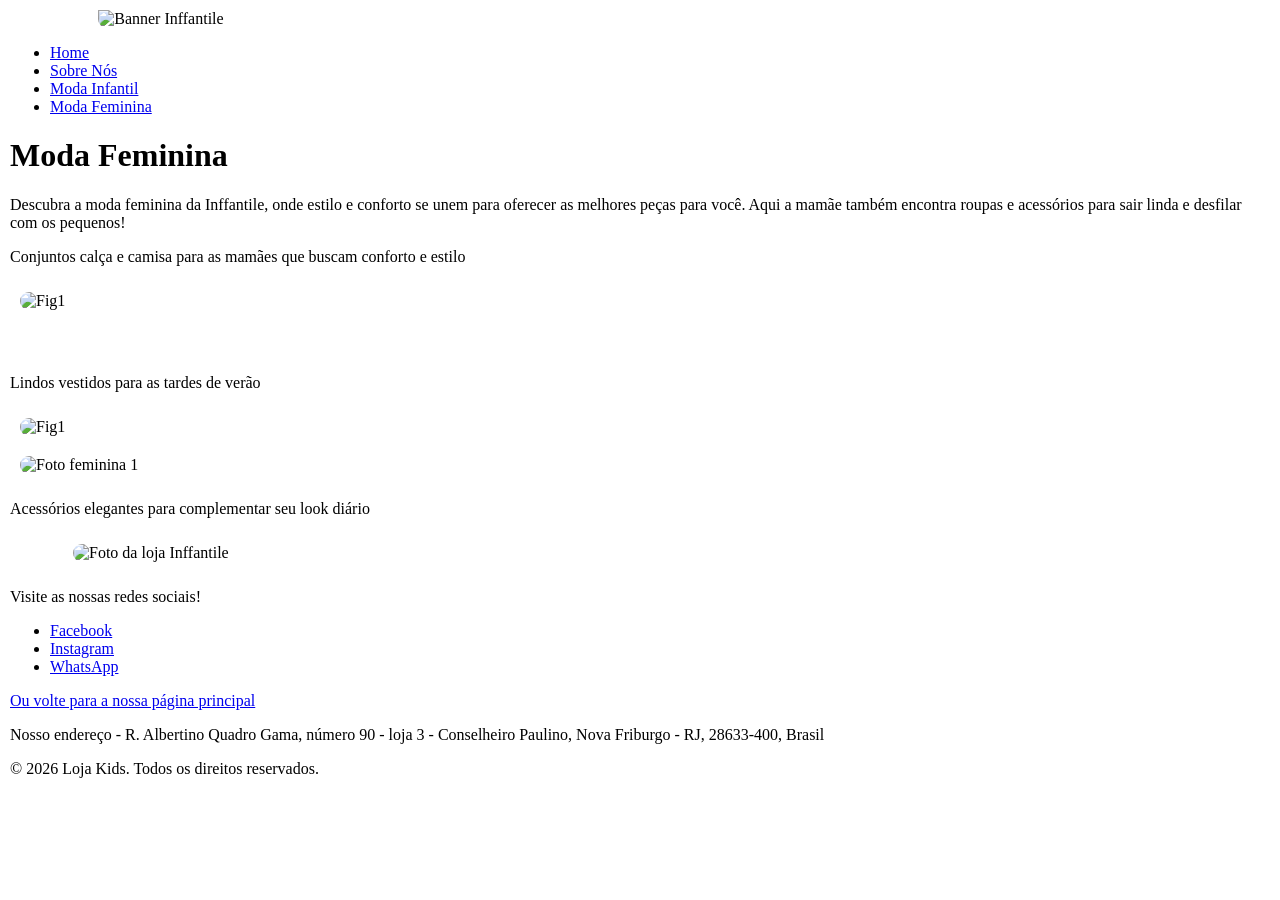
==== inffantilefeminina.html @ 78d74995 "deploy" ====
<!DOCTYPE html>
<html lang="pt-br">
    <head>
    <meta charset="UTF-8">
    <meta name="viewport" content="width=device-width, initial-scale=1.0">
    <link rel="stylesheet" href="Style/style.css">
    <link rel="shortcut icon" href="Imagens/infantille_logo.jpg" type="image/x-icon">
    <title>Inffantile Moda Feminina</title>
    <style>
        body {background-image: url("C:/Users/User/Documents/Estudos/html-css/Projetos/inffantile2/Imagens/biancavandijk-boho-7427541_1920.jpg");
        background-size: cover;
        background-attachment: fixed;
        padding: 10px;
        border-radius: 20px;
        max-width: 1400px;
        margin: 0 auto; /* Centraliza a página horizontalmente */
        min-width: 320px; /* Garante que a página seja legível em telas menores */
    }

        header {
        display: flex;
        justify-content: center;
        align-items: center;
        background-image: none;
        /*background: linear-gradient(to left, #F2CEDF, #c2e7f0, #F2CEDF);
        padding: 0px;
        border-radius: 50px;
        margin: 15px;*/
    }

    </style>

    </head>
    
    <body>
        <header>
            <img src="Imagens/infantille_bannerwide.jpg" alt="Banner Inffantile" height="82%" width="86%" style="display: block; padding:0px; margin: 0 auto; border-radius: 0px 10px 10px 10px;">
        </header>

        <nav class="navbar">
            <ul>
                <li><a href="index.html">Home</a></li>
                <li><a href="inffantilesobre.html">Sobre Nós</a></li>
                <li><a href="inffantileinfantil.html">Moda Infantil</a></li>
                <li><a href="inffantilefeminina.html">Moda Feminina</a></li>
            </ul>
        </nav>

        <main>
            <h1>
                Moda Feminina
            </h1>
            
            <p>
                Descubra a moda feminina da Inffantile, onde estilo e conforto se unem para oferecer as melhores peças para você. Aqui a mamãe também encontra roupas e acessórios para sair linda e desfilar com os pequenos!
            </p>

            <p>Conjuntos calça e camisa para as mamães que buscam conforto e estilo</p>

            <div class="roupasmeninos">
                <div class="fiximagecontainer" id="fpf1">
                <img src="Imagens/hardae-silhouette-7131109_1920.png" width="60%" height="auto" style="display: inline-block; padding:10px; margin: 0 auto; border-radius: 20px; position: relative ;" alt="Fig1">
                </div>

                <div class="fiximagecontainer" id="fpf2">
                <img src="Fotos/girl.jpg" width="80%" height="auto" style="display: inline-block; padding:10px; margin: 0 auto; margin-left: -13%; border-radius: 20px; position: relative ;" alt="Foto feminina 1">
                </div>
            </div>

            <p>
                Lindos vestidos para as tardes de verão
            </p>

            <div class="roupasmeninos">
                <div class="fiximagecontainer" id="fpf1">
                <img src="Fotos/portrait-happy-woman-smiling.jpg" width="110%" height="auto" style="display: inline-block; padding:10px; margin: 0 auto; border-radius: 20px; position: relative ;" alt="Fig1">
                </div>

                <div class="fiximagecontainer" id="fpf2">
                <img src="Imagens/myrandomarts-woman-7411414_1920.png" width="60%" height="auto" style="display: inline-block; padding:10px; margin: 0 auto; margin: left 0;; border-radius: 20px; position: relative ;" alt="Foto feminina 1">
                </div>
            </div>

            <p>Acessórios elegantes para complementar seu look diário</p>

            <div class="roupasmeninos">
                <img src="Imagens/biancavandijk-woman-7835587_1920.jpg" width="90%" height="90%" style="display: block; padding:10px; margin: 0 auto; border-radius: 20px;" alt="Foto da loja Inffantile" alt="Centro">
            </div>


            <p>Visite as nossas redes sociais!</p>
        
            <ul class="lista-horizontal">
                <li> <img src="Imagens/facebook_109862.png" alt=""><a target="_blank" href="https://www.facebook.com/priscila.fabulosakids/?utm_source=ig&amp;utm_medium=social&amp;utm_content=link_in_bio&amp;fbclid=PAZXh0bgNhZW0CMTEAc3J0YwZhcHBfaWQPNTY3MDY3MzQzMzUyNDI3AAGn6FZ3ri74oJneBn3obhAsHiG3uU_cmmT-feMdcYtTDhnrrLf6g2EbUWNn8xQ_aem_6wrNpDz1pK7ffFsp9BUPiw">Facebook</a></li>
                <li><img src="Imagens/instagam_109863.png" alt=""><a target="_blank" href="https://www.instagram.com/inffantile/">Instagram</a></li>
                <li><img src="Imagens/whatsapp_109861.png" alt=""><a target="_blank" href="https://wa.me/5522997038932?text=Olá%20Inffantile!%20Gostaria%20de%20saber%20mais%20sobre%20os%20produtos%20e%20promoções.%20Obrigado!">WhatsApp</a></li>
            </ul>

        </main>
         
        <div class="voltar">
            <a href="index.html">Ou volte para a nossa página principal</a>
        </div>
    
    </body>


    <footer>
        <p>
            Nosso endereço - R. Albertino Quadro Gama, número 90 - loja 3 - Conselheiro Paulino, Nova Friburgo - RJ, 28633-400, Brasil 
        </p>
        
        <p> 
            © 2026 Loja Kids. Todos os direitos reservados.
        </p>
    </footer>

</html>
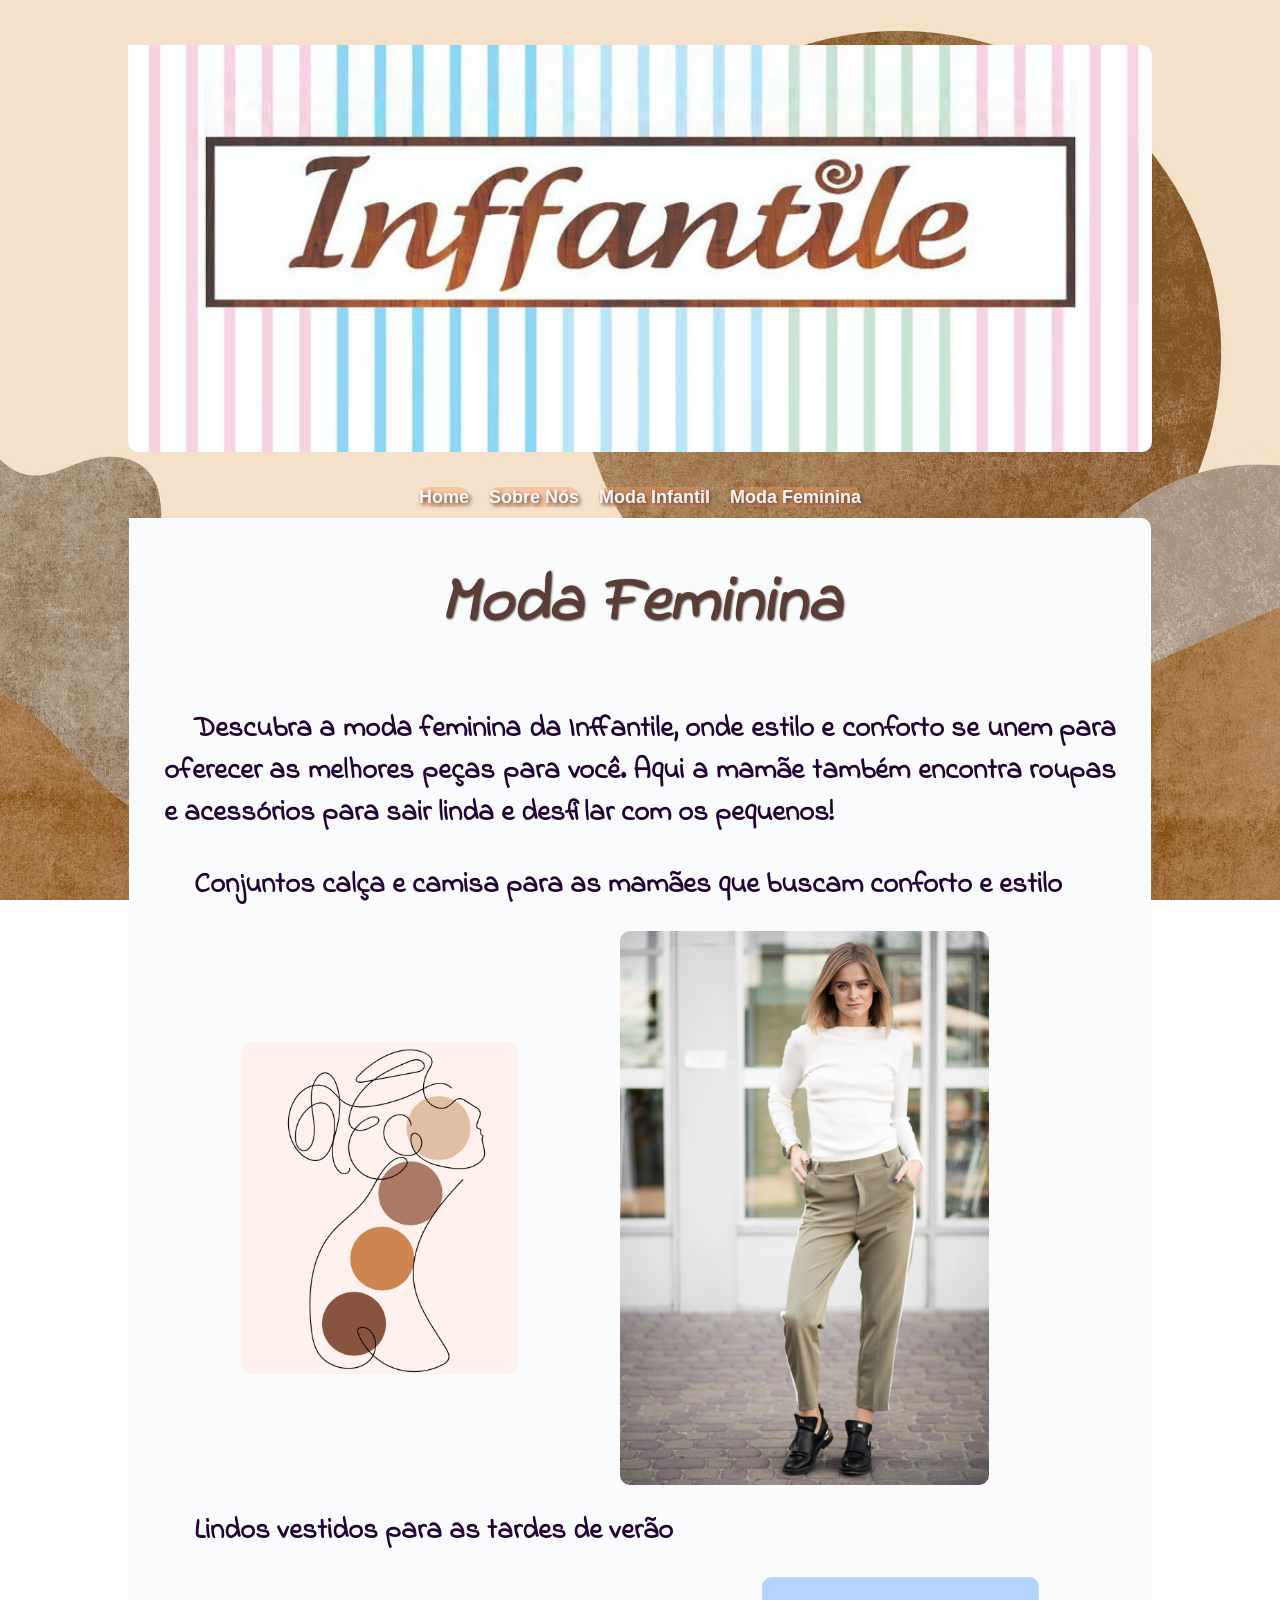
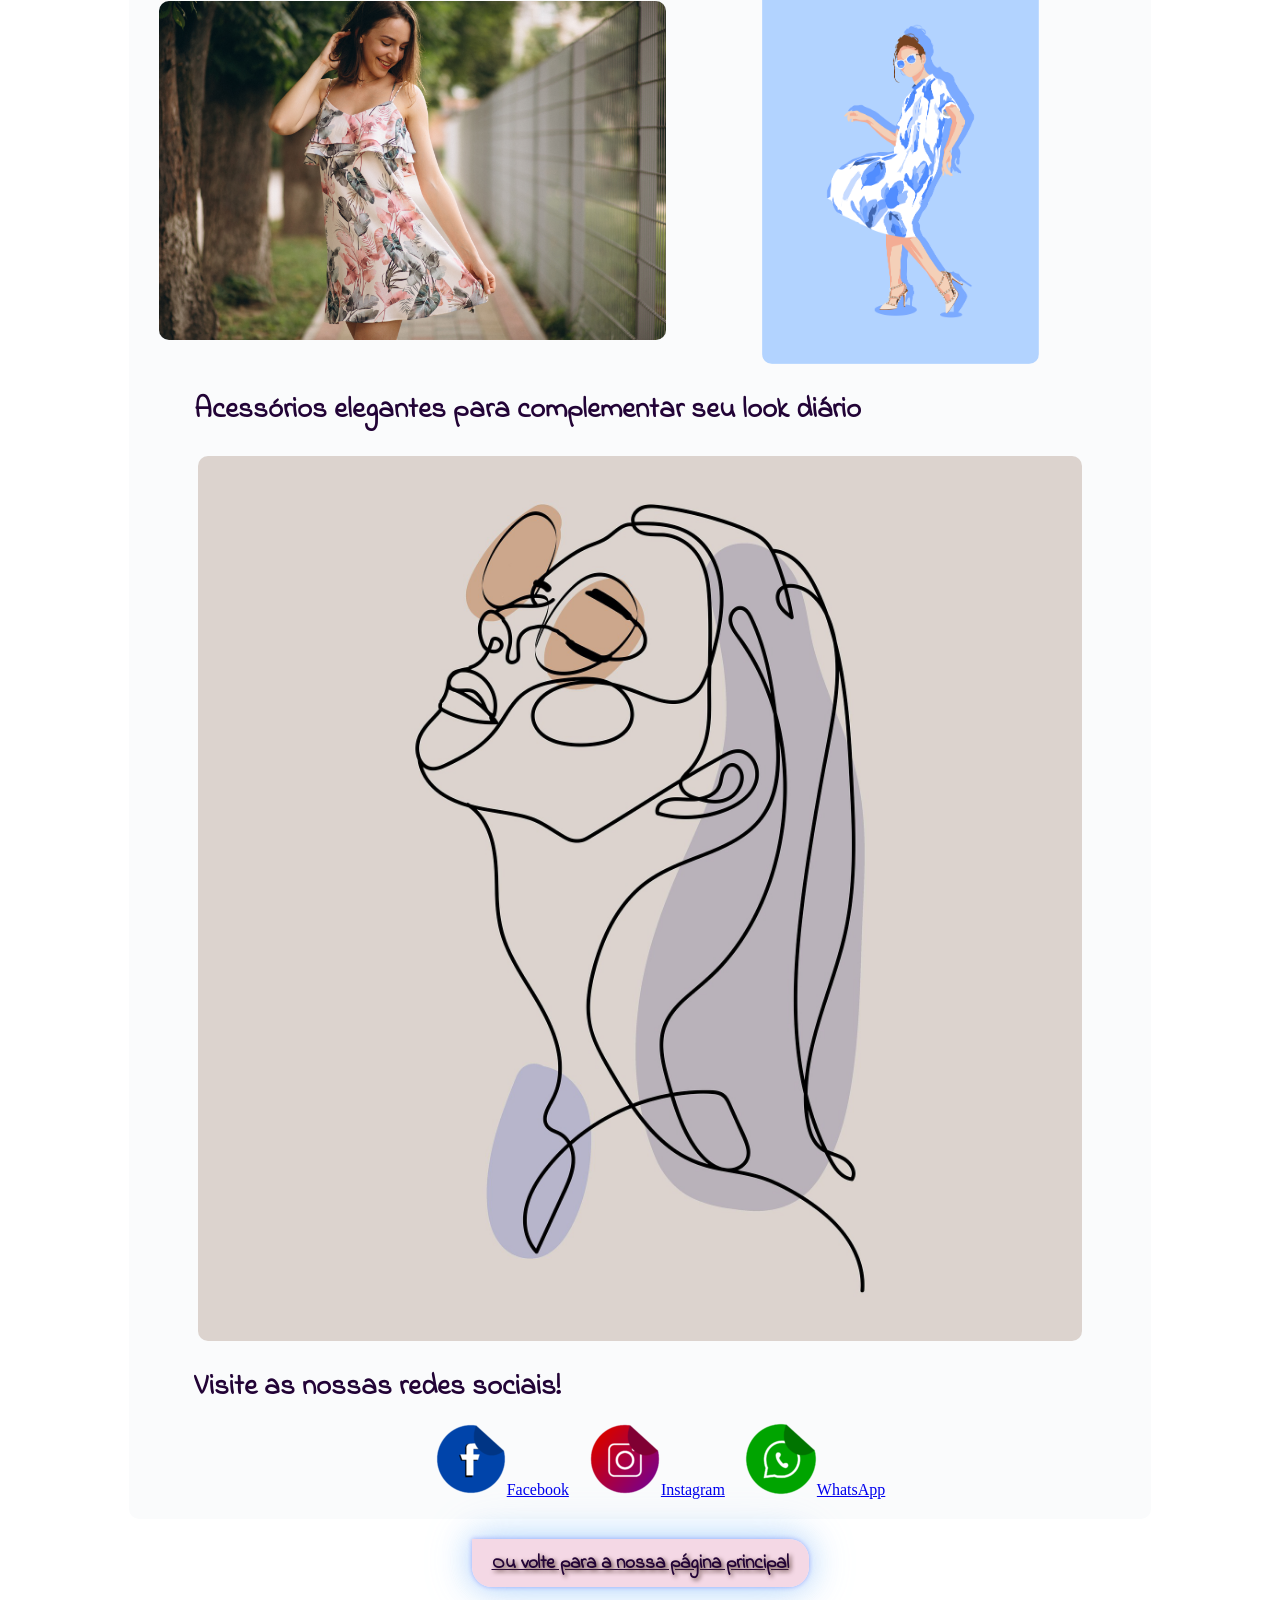
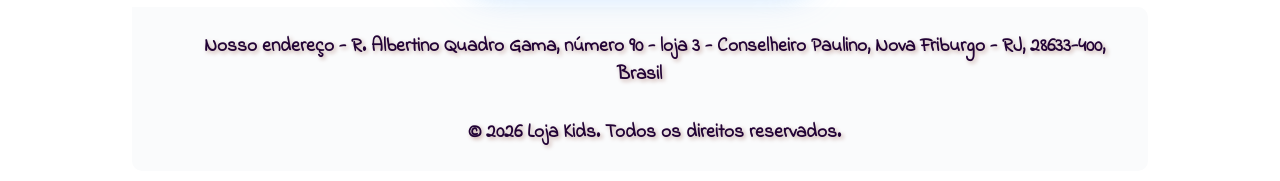
==== commit 412b2085: "fixed links imagens" ====
--- a/inffantilefeminina.html
+++ b/inffantilefeminina.html
@@ -3,11 +3,11 @@
     <head>
     <meta charset="UTF-8">
     <meta name="viewport" content="width=device-width, initial-scale=1.0">
-    <link rel="stylesheet" href="Style/style.css">
-    <link rel="shortcut icon" href="Imagens/infantille_logo.jpg" type="image/x-icon">
+    <link rel="stylesheet" href="/Style/style.css">
+    <link rel="shortcut icon" href="/Imagens/infantille_logo.jpg" type="image/x-icon">
     <title>Inffantile Moda Feminina</title>
     <style>
-        body {background-image: url("C:/Users/User/Documents/Estudos/html-css/Projetos/inffantile2/Imagens/biancavandijk-boho-7427541_1920.jpg");
+        body {background-image: url("/Imagens/biancavandijk-boho-7427541_1920.jpg");
         background-size: cover;
         background-attachment: fixed;
         padding: 10px;
@@ -34,7 +34,7 @@
     
     <body>
         <header>
-            <img src="Imagens/infantille_bannerwide.jpg" alt="Banner Inffantile" height="82%" width="86%" style="display: block; padding:0px; margin: 0 auto; border-radius: 0px 10px 10px 10px;">
+            <img src="/Imagens/infantille_bannerwide.jpg" alt="Banner Inffantile" height="82%" width="86%" style="display: block; padding:0px; margin: 0 auto; border-radius: 0px 10px 10px 10px;">
         </header>
 
         <nav class="navbar">
@@ -59,11 +59,11 @@
 
             <div class="roupasmeninos">
                 <div class="fiximagecontainer" id="fpf1">
-                <img src="Imagens/hardae-silhouette-7131109_1920.png" width="60%" height="auto" style="display: inline-block; padding:10px; margin: 0 auto; border-radius: 20px; position: relative ;" alt="Fig1">
+                <img src="/Imagens/hardae-silhouette-7131109_1920.png" width="60%" height="auto" style="display: inline-block; padding:10px; margin: 0 auto; border-radius: 20px; position: relative ;" alt="Fig1">
                 </div>
 
                 <div class="fiximagecontainer" id="fpf2">
-                <img src="Fotos/girl.jpg" width="80%" height="auto" style="display: inline-block; padding:10px; margin: 0 auto; margin-left: -13%; border-radius: 20px; position: relative ;" alt="Foto feminina 1">
+                <img src="/Fotos/girl.jpg" width="80%" height="auto" style="display: inline-block; padding:10px; margin: 0 auto; margin-left: -13%; border-radius: 20px; position: relative ;" alt="Foto feminina 1">
                 </div>
             </div>
 
@@ -73,27 +73,27 @@
 
             <div class="roupasmeninos">
                 <div class="fiximagecontainer" id="fpf1">
-                <img src="Fotos/portrait-happy-woman-smiling.jpg" width="110%" height="auto" style="display: inline-block; padding:10px; margin: 0 auto; border-radius: 20px; position: relative ;" alt="Fig1">
+                <img src="/Fotos/portrait-happy-woman-smiling.jpg" width="110%" height="auto" style="display: inline-block; padding:10px; margin: 0 auto; border-radius: 20px; position: relative ;" alt="Fig1">
                 </div>
 
                 <div class="fiximagecontainer" id="fpf2">
-                <img src="Imagens/myrandomarts-woman-7411414_1920.png" width="60%" height="auto" style="display: inline-block; padding:10px; margin: 0 auto; margin: left 0;; border-radius: 20px; position: relative ;" alt="Foto feminina 1">
+                <img src="/Imagens/myrandomarts-woman-7411414_1920.png" width="60%" height="auto" style="display: inline-block; padding:10px; margin: 0 auto; margin: left 0;; border-radius: 20px; position: relative ;" alt="Foto feminina 1">
                 </div>
             </div>
 
             <p>Acessórios elegantes para complementar seu look diário</p>
 
             <div class="roupasmeninos">
-                <img src="Imagens/biancavandijk-woman-7835587_1920.jpg" width="90%" height="90%" style="display: block; padding:10px; margin: 0 auto; border-radius: 20px;" alt="Foto da loja Inffantile" alt="Centro">
+                <img src="/Imagens/biancavandijk-woman-7835587_1920.jpg" width="90%" height="90%" style="display: block; padding:10px; margin: 0 auto; border-radius: 20px;" alt="Foto da loja Inffantile" alt="Centro">
             </div>
 
 
             <p>Visite as nossas redes sociais!</p>
         
             <ul class="lista-horizontal">
-                <li> <img src="Imagens/facebook_109862.png" alt=""><a target="_blank" href="https://www.facebook.com/priscila.fabulosakids/?utm_source=ig&amp;utm_medium=social&amp;utm_content=link_in_bio&amp;fbclid=PAZXh0bgNhZW0CMTEAc3J0YwZhcHBfaWQPNTY3MDY3MzQzMzUyNDI3AAGn6FZ3ri74oJneBn3obhAsHiG3uU_cmmT-feMdcYtTDhnrrLf6g2EbUWNn8xQ_aem_6wrNpDz1pK7ffFsp9BUPiw">Facebook</a></li>
-                <li><img src="Imagens/instagam_109863.png" alt=""><a target="_blank" href="https://www.instagram.com/inffantile/">Instagram</a></li>
-                <li><img src="Imagens/whatsapp_109861.png" alt=""><a target="_blank" href="https://wa.me/5522997038932?text=Olá%20Inffantile!%20Gostaria%20de%20saber%20mais%20sobre%20os%20produtos%20e%20promoções.%20Obrigado!">WhatsApp</a></li>
+                <li> <img src="/Imagens/facebook_109862.png" alt=""><a target="_blank" href="https://www.facebook.com/priscila.fabulosakids/?utm_source=ig&amp;utm_medium=social&amp;utm_content=link_in_bio&amp;fbclid=PAZXh0bgNhZW0CMTEAc3J0YwZhcHBfaWQPNTY3MDY3MzQzMzUyNDI3AAGn6FZ3ri74oJneBn3obhAsHiG3uU_cmmT-feMdcYtTDhnrrLf6g2EbUWNn8xQ_aem_6wrNpDz1pK7ffFsp9BUPiw">Facebook</a></li>
+                <li><img src="/Imagens/instagam_109863.png" alt=""><a target="_blank" href="https://www.instagram.com/inffantile/">Instagram</a></li>
+                <li><img src="/Imagens/whatsapp_109861.png" alt=""><a target="_blank" href="https://wa.me/5522997038932?text=Olá%20Inffantile!%20Gostaria%20de%20saber%20mais%20sobre%20os%20produtos%20e%20promoções.%20Obrigado!">WhatsApp</a></li>
             </ul>
 
         </main>
--- a/Style/style.css
+++ b/Style/style.css
@@ -0,0 +1,297 @@
+@charset "UTF-8";
+
+@import url('https://fonts.googleapis.com/css2?family=Caveat+Brush&family=Indie+Flower&display=swap');
+
+@font-face {
+    font-family: 'flanker'; /* Nome que você vai usar */
+    src: url('C:\Users\User\Documents\Estudos\html-css\Projetos\Inffantile\Fonts\FlankerGriffo-BoldItalic\Griffo\Flanker Griffo Italic Bold.otf') format('opentype'); /* Caminho da fonte */
+    font-weight: bolder;
+    font-style: italic;
+}
+
+@font-face {
+    font-family: 'gluten'; /* Nome que você vai usar */
+    src: url("C:\Users\User\Documents\Estudos\html-css\Projetos\Inffantile\Fonts\Gluten\static\Gluten-Bold.ttf") format('opentype'); /* Caminho da fonte */
+    font-weight: bold;
+    font-style: normal;
+}
+
+:root {
+    --primary-color: #F2CEDF;
+    --secondary-color: #8DE0F2;
+    --accent-color: #e99582;
+    --text-color: #220336;
+    --header-color: #593d36;
+    --subheader-color: #361703;
+}
+
+body {
+    background-image: url("/Imagens/fitmedesignpath-flowers-9360325_1920.png");
+    background-size: cover;
+    background-attachment: fixed;
+    padding: 10px;
+    border-radius: 0 20px 20px 20px;
+    max-width: 1400px;
+    margin: 0 auto; /* Centraliza a página horizontalmente */
+    min-width: 320px; /* Garante que a página seja legível em telas menores */
+}
+
+main {
+    background-color: #fafbfc;
+    padding: 20px;
+    border-radius: 0px 10px 10px 10px;
+    max-width: 78%;
+    margin: 10px auto; /* Centraliza o conteúdo principal horizontalmente */
+    min-width: 320px; /* Garante que o conteúdo seja legível em telas menores */
+    height: auto;
+}
+
+footer {
+    min-width: 320px; /* Garante que o rodapé seja legível em telas menores */
+    background-color: #fafbfc;
+    width: 79%;
+    margin: auto;
+    text-align: justify;
+    padding: 10px;
+    color: #220336;
+    font-family: 'Indie Flower', cursive;
+    font-size: 0.8em;
+    margin-top: 20px;
+    border-radius: 0px 10px 10px 10px;
+}
+
+    footer> p {
+        text-align: center;
+        font-size: 1.5em;
+        font-weight: bold;
+        text-shadow: #c5a7a1 2px 2px 4px;
+    }
+
+header {
+    display: flex;
+    justify-content: center;
+    align-items: center;
+    padding: 20px;
+    border-radius: 0px 20px 20px 20px;
+    margin: 15px;
+}
+
+.navbar ul {
+    max-width: 100%;
+    display: flex;
+    list-style: none; /* Remove bolinhas */
+    padding: 0px;
+    gap: 20px; /* Espaço entre os itens */
+    margin: 0px;
+    justify-content: center; /* Centraliza o menu (pode usar flex-start ou space-between) */
+}
+
+.navbar a {
+    max-width: 100%;
+    font-family: Arial, sans-serif;
+    font-size: large;
+    font-weight: bold;
+    text-decoration: none;
+    color: rgb(248, 247, 247);
+    text-shadow: #593d36 2px 2px 4px;
+    background-color: rgba(253, 153, 95, 0.363);
+    border-radius: 15px;
+}
+
+.navbar a:hover {
+    color: rgb(255, 255, 255);
+    text-shadow: 2px 2px 4px rgba(0, 0, 0, 0.5);
+    background-color: rgb(102, 24, 24);
+    border-radius: 15px;
+    padding: 5px;
+}
+
+h1 {
+    font-family: 'indie flower', cursive;
+    text-align: center;
+    color: #593d36;
+    font-size: 4em;
+        @media (max-width:768px) {
+        font-size: 3.2em;
+        }
+        @media (max-width:375px) {
+        font-size: 2.5em;
+        }
+    font-weight: bolder;
+    font-style: italic;
+    text-decoration: none;
+    text-shadow: #5a4844 1px 1px 2px;
+    margin-top: 20px;
+}
+
+h2 {
+    font-family: 'indie flower', cursive;
+    text-align: center;
+    padding: 20px;
+    color: #220336;
+    font-size: 2.8em;
+        @media (max-width:768px) {
+        font-size: 2.2em;
+        }
+        @media (max-width:375px) {
+        font-size: 1.8em;
+        }
+    font-weight: bold;
+    font-style: italic;
+    text-decoration: none;
+    text-shadow: #c5a7a1 2px 2px 4px;
+}
+
+p {
+  font-family: "Indie Flower", cursive;
+  font-weight: 600;
+  font-style: normal;
+  text-align: justify;
+  color: #220336;
+  font-size: 1.8em;
+    @media (max-width:768px) {
+        font-size: 1.4em;
+        }
+    @media (max-width:375px) {
+        font-size: 1em;
+        }
+  margin: 0px 0;
+  text-indent: 30px;
+  padding: 15px;
+}
+
+.paragrafosemindentacao {
+    font-family: "Indie Flower", cursive;
+    font-weight: 600;
+    font-style: normal;
+    text-align: left;
+    color: #220336;
+    font-size: 2em;
+    margin: 0px 0;
+    padding: 0px;
+}
+
+ .container {
+    display: flex; /* Cria o layout de caixa flexível [4] */
+    justify-content: space-between; /* Distribui as imagens lateralmente [4] */
+    align-items: center; /* Centraliza verticalmente [4] */
+    max-width: 100%;
+    height: auto;
+    flex: 1;
+    text-align: center;
+}
+
+div.video {
+    display: flex;
+    justify-content: center;
+    gap: 20px; /* Espaço entre os vídeos */
+    flex-wrap: wrap; /* Permite que os vídeos se ajustem em telas menores */
+    margin: 20px;
+}
+
+.lista-horizontal {
+    display: flex;
+    list-style: none; /* Remove as bolinhas */
+    padding:>0;
+    margin: 0;
+    gap: 20px; /* Cria um espaço entre os itens */
+    justify-content: center; /* Centraliza a lista horizontalmente */
+}
+
+.lista-horizontal a:hover {
+    color: rgb(255, 255, 255);
+    text-shadow: 2px 2px 4px rgba(0, 0, 0, 0.5);
+    background-color: rgb(102, 24, 24);
+    transition: background-color 0.3s ease, color 0.3s ease;
+    border-radius: 3px;
+    padding: 5px;
+}
+
+div.voltar {
+    /*font-family: 'Indie Flower', cursive;
+    font-size: 1.2em;
+    text-shadow: #593d36 2px 2px 4px;*/
+    display: flex;
+    justify-content: center;
+    margin-top: 20px;
+}
+
+  div.voltar a {
+    text-decoration:underline;
+    color: #220336;
+    font-family: 'Indie Flower', cursive;
+    font-size: 1.2em;
+    font-weight: bold;
+    text-shadow: #593d36 2px 2px 4px;
+    padding: 10px 20px;
+    border-radius: 0px 20px 20px 20px;
+    background-color: #f2cedfc9;
+    box-shadow: #88c7fa54 0px 0px 50px, #1776f349 0px 0px 30px, #0400ff50 0px 0px 5px;
+    transition: background-color 0.3s ease, color 0.3s ease;
+}
+
+.fiximagecontainer {
+    display: flex; /* Cria o layout de caixa flexível [4] */
+    justify-content: space-between; /* Distribui as imagens lateralmente [4] */
+    align-items: center; /* Centraliza verticalmente [4] */
+    max-width: 100%;
+    height: auto;
+    flex: 1;
+    text-align: center;
+}
+
+.fiximagecontainer:hover {
+    transform: scale(1.05); /* Aumenta a imagem ao passar o mouse */
+}
+
+.hoverimagecontainer {
+    max-width: 30%;
+    min-width: 320px;
+    display: flex;
+    flex-direction: column;
+    align-items: center;
+    text-align: center;
+}
+
+.img-wrapper {
+    position: relative; /* Agora as fotos se alinham aqui */
+    width: 100%;
+}
+
+.img-wrapper img {
+    width: 100%;
+    height: auto;
+    display: block; /* Remove espaços vazios abaixo da imagem */
+    transition: opacity 0.4s ease;
+}
+
+/* A imagem de hover agora fica exatamente em cima da default, abaixo do texto */
+.imagehover {
+    position: absolute;
+    top: 0;
+    left: 0;
+    opacity: 0;
+}
+
+/* Efeito de hover */
+.hoverimagecontainer:hover .imagehover {
+    opacity: 1;
+}
+
+.hoverimagecontainer:hover .imagedefault {
+    opacity: 0;
+}
+
+.hoverimagecontainer:hover .imagehover {
+    opacity: 1;
+}
+
+.roupasmeninos {
+    display: flex;          /* Ativa o modo lado a lado */
+    justify-content: center; /* Centraliza os itens na tela */
+    gap: 60px;              /* Cria um espaço entre as fotos */
+    flex-wrap: wrap;        /* Se a tela for pequena (celular), elas quebram a linha */
+}
+
+
+
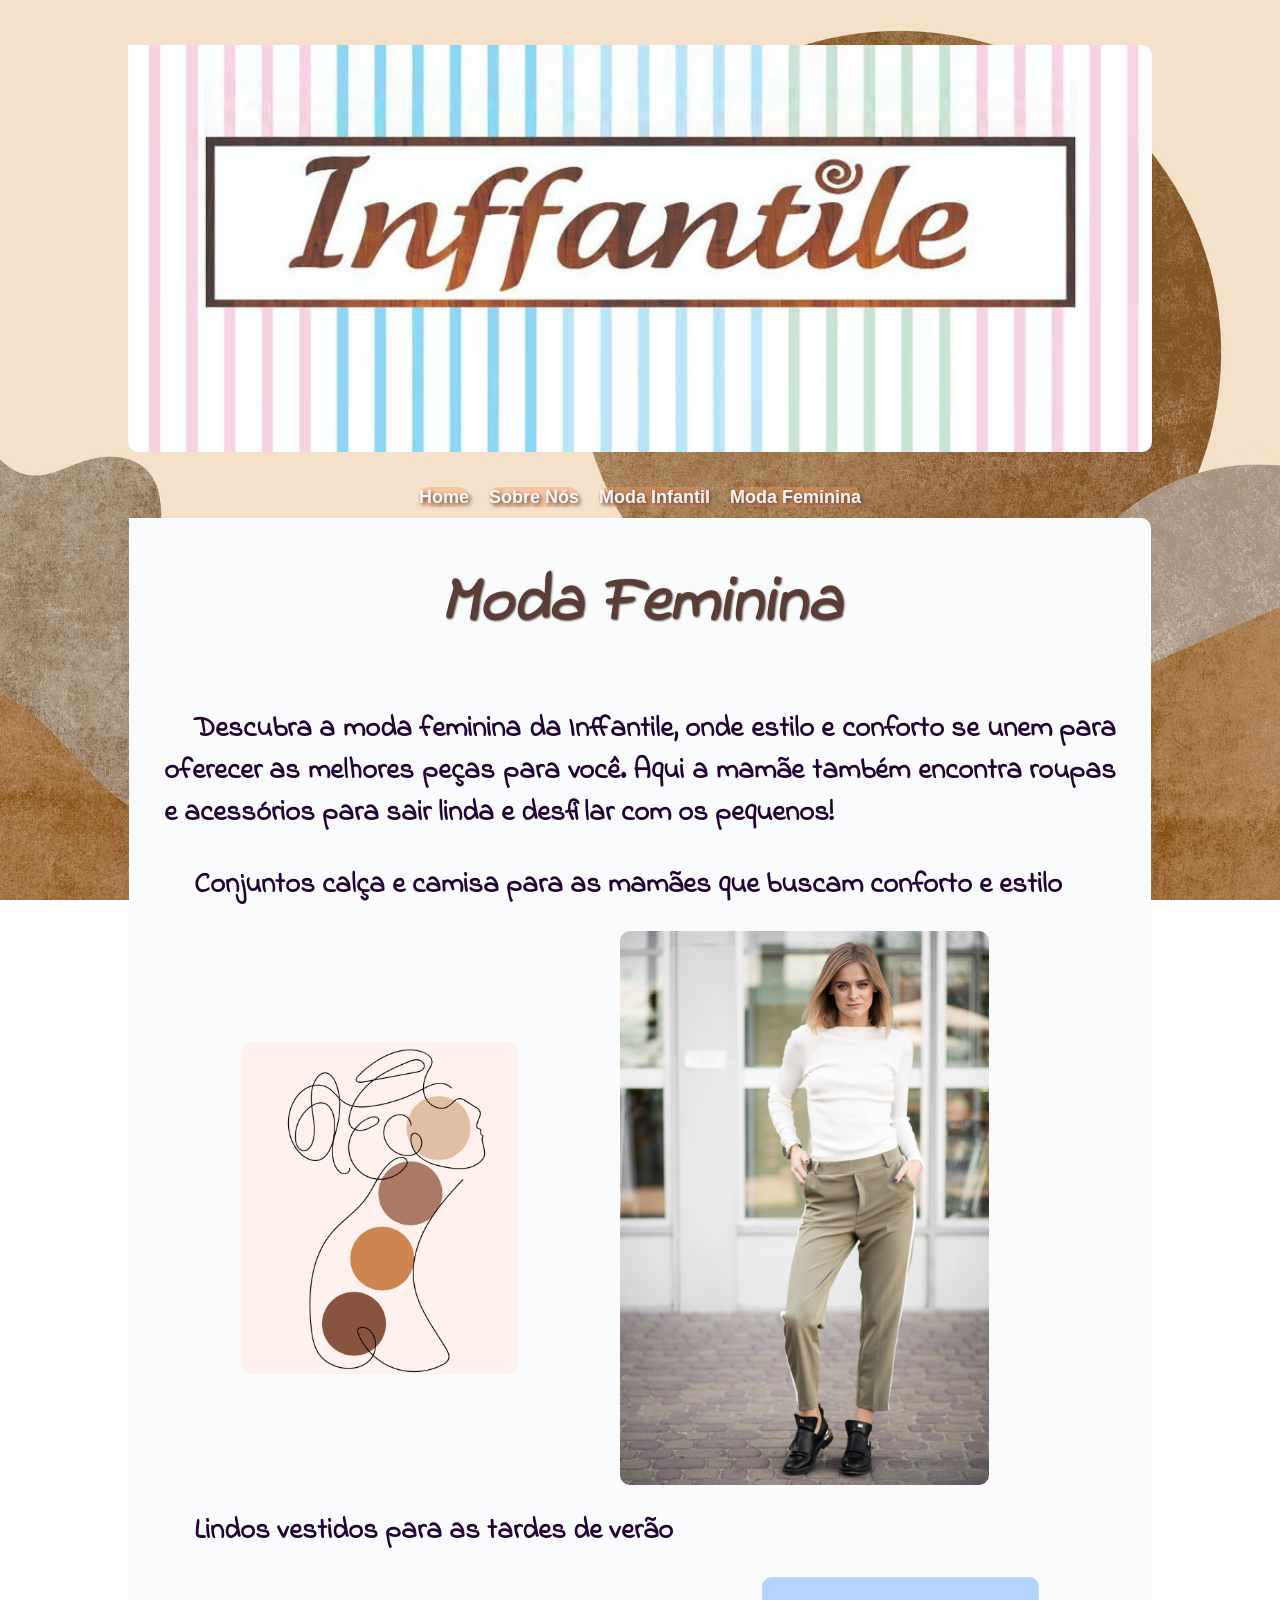
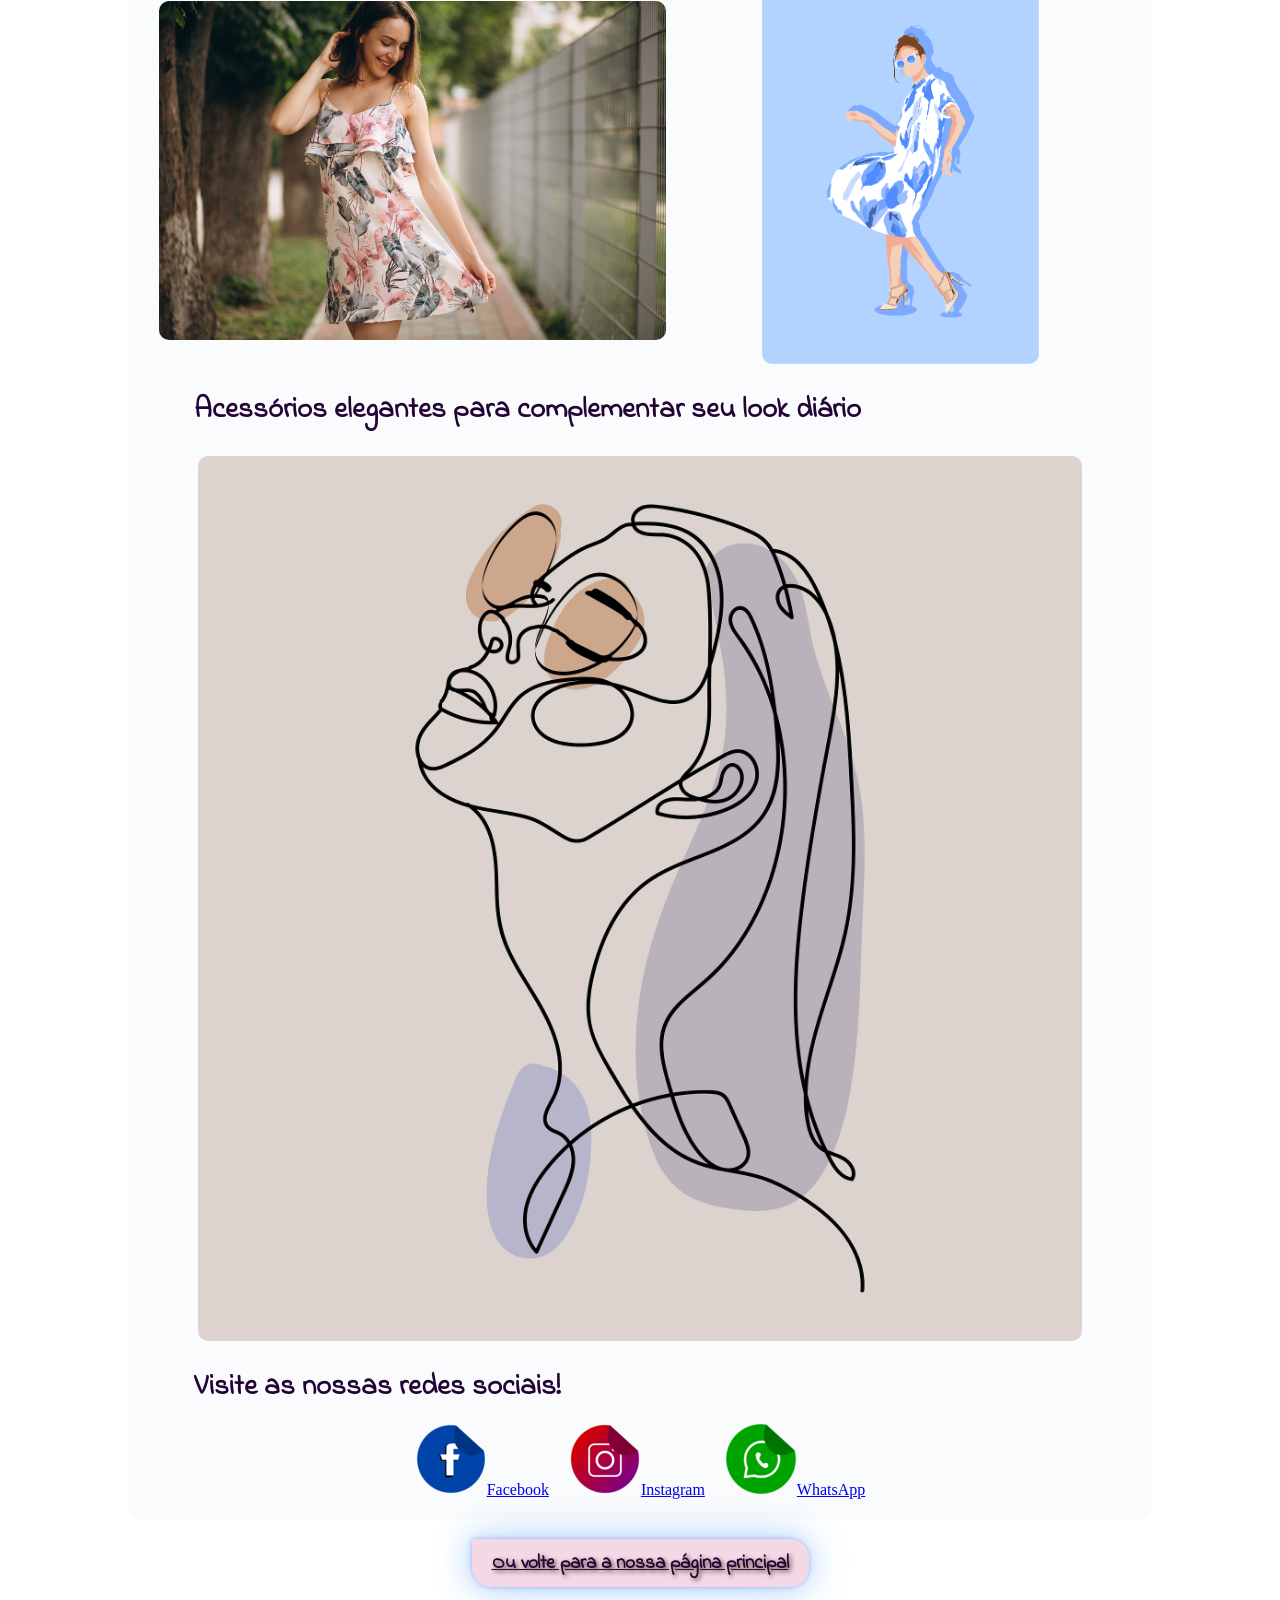
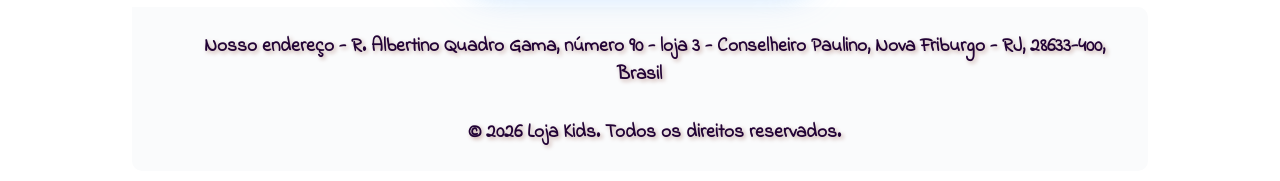
==== commit fe8b26e6: "Update inffantilefeminina.html" ====
--- a/inffantilefeminina.html
+++ b/inffantilefeminina.html
@@ -4,7 +4,7 @@
     <meta charset="UTF-8">
     <meta name="viewport" content="width=device-width, initial-scale=1.0">
     <link rel="stylesheet" href="/Style/style.css">
-    <link rel="shortcut icon" href="/Imagens/infantille_logo.jpg" type="image/x-icon">
+    <link rel="shortcut icon" href="/Imagens/infantille_bannerwide.jpg" type="image/x-icon">
     <title>Inffantile Moda Feminina</title>
     <style>
         body {background-image: url("/Imagens/biancavandijk-boho-7427541_1920.jpg");
--- a/Style/style.css
+++ b/Style/style.css
@@ -4,14 +4,14 @@
 
 @font-face {
     font-family: 'flanker'; /* Nome que você vai usar */
-    src: url('C:\Users\User\Documents\Estudos\html-css\Projetos\Inffantile\Fonts\FlankerGriffo-BoldItalic\Griffo\Flanker Griffo Italic Bold.otf') format('opentype'); /* Caminho da fonte */
+    src: url(/Fonts/FlankerGriffo-BoldItalic/Griffo/Flanker\ Griffo\ Italic\ Bold.otf) format('opentype'); /* Caminho da fonte */
     font-weight: bolder;
     font-style: italic;
 }
 
 @font-face {
     font-family: 'gluten'; /* Nome que você vai usar */
-    src: url("C:\Users\User\Documents\Estudos\html-css\Projetos\Inffantile\Fonts\Gluten\static\Gluten-Bold.ttf") format('opentype'); /* Caminho da fonte */
+    src: url(/Fonts/Gluten/Gluten-VariableFont_slnt\,wght.ttf) format('opentype'); /* Caminho da fonte */
     font-weight: bold;
     font-style: normal;
 }
@@ -26,7 +26,7 @@
 }
 
 body {
-    background-image: url("/Imagens/fitmedesignpath-flowers-9360325_1920.png");
+    background-image: url(/Imagens/fitmedesignpath-flowers-9360325_1920.png);
     background-size: cover;
     background-attachment: fixed;
     padding: 10px;
@@ -192,7 +192,7 @@
 .lista-horizontal {
     display: flex;
     list-style: none; /* Remove as bolinhas */
-    padding:>0;
+    padding:0;
     margin: 0;
     gap: 20px; /* Cria um espaço entre os itens */
     justify-content: center; /* Centraliza a lista horizontalmente */
